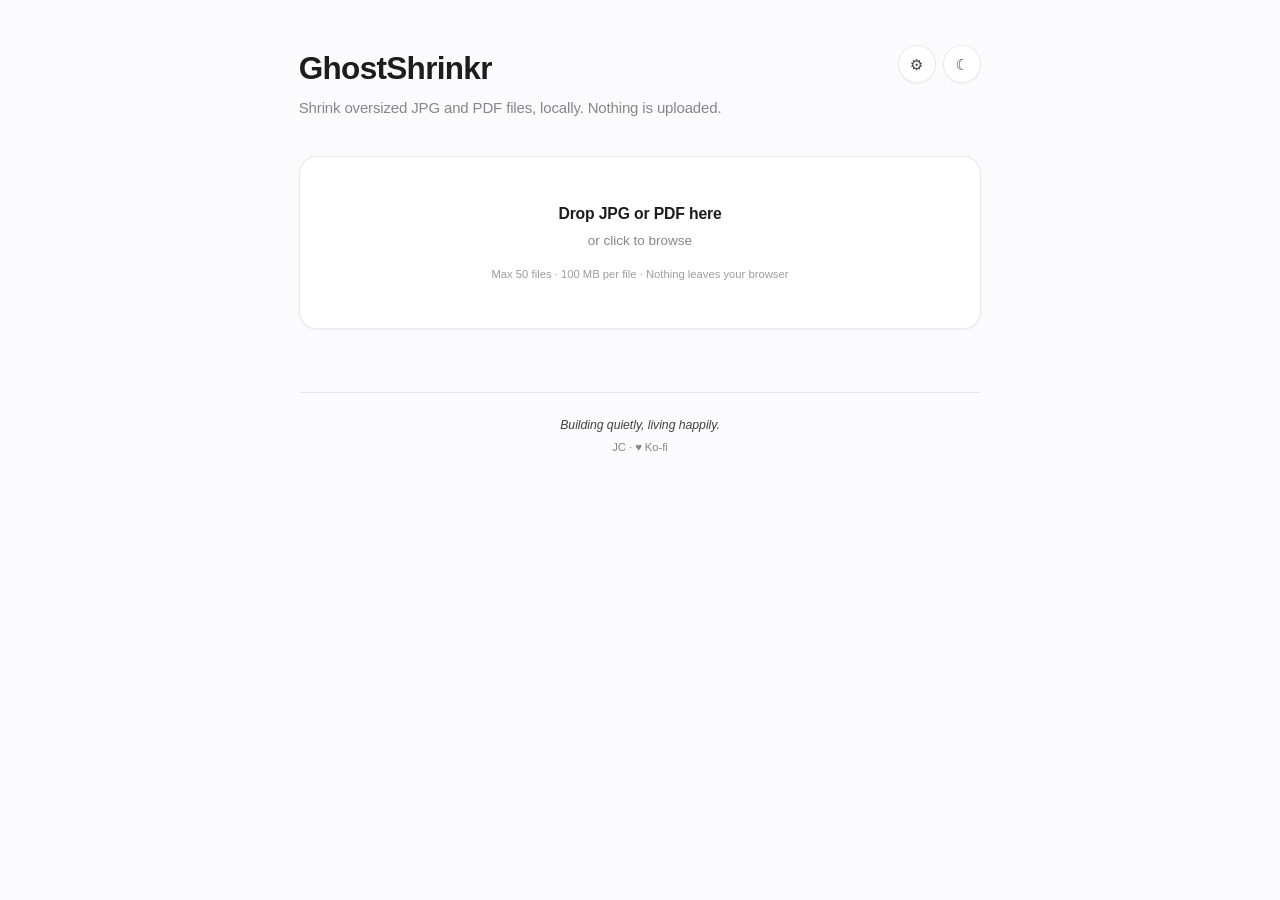
==== web/index.html @ 4777cb13 "feat: add Tauri macOS wrapper + vendor CDN libs Vendor PDF.js, PDF.js worker, and jsPDF into web/ven" ====
<!doctype html>
<html lang="en">
  <head>
    <meta charset="utf-8" />
    <meta name="viewport" content="width=device-width, initial-scale=1" />
    <title>GhostShrinkr</title>
    <meta name="description" content="Batch-shrink oversized JPG and PDF files locally in your browser. No upload, no account, no waste." />

    <!-- Theme hints — paint the right background before CSS loads -->
    <meta name="color-scheme" content="light dark" />
    <meta name="theme-color" content="#fbfbfd" media="(prefers-color-scheme: light)" />
    <meta name="theme-color" content="#000000" media="(prefers-color-scheme: dark)" />

    <!-- Icons — same SVG file used for favicon, apple-touch-icon, and PWA manifest -->
    <link rel="icon" type="image/svg+xml" href="icon.svg" />
    <link rel="apple-touch-icon" href="icon.svg" />

    <!-- PWA manifest — makes the app installable on Chrome / Edge / Safari 17+ -->
    <link rel="manifest" href="manifest.webmanifest" />
    <meta name="apple-mobile-web-app-capable" content="yes" />
    <meta name="apple-mobile-web-app-title" content="GhostShrinkr" />
    <meta name="apple-mobile-web-app-status-bar-style" content="default" />

    <!-- Canonical URL for search engines and link-sharing services -->
    <link rel="canonical" href="https://ghostshrinkr.issify.com/" />

    <!-- Open Graph / link preview metadata -->
    <meta property="og:title" content="GhostShrinkr" />
    <meta property="og:description" content="Batch-shrink oversized JPG and PDF files locally in your browser. No upload, no account, no waste." />
    <meta property="og:type" content="website" />
    <meta property="og:url" content="https://ghostshrinkr.issify.com/" />
    <meta name="twitter:card" content="summary" />
    <meta name="twitter:title" content="GhostShrinkr" />
    <meta name="twitter:description" content="Batch-shrink oversized JPG and PDF files locally in your browser. No upload, no account, no waste." />

    <link rel="stylesheet" href="style.css" />
    <script defer src="vendor/pdf.min.js"></script>
    <script defer src="vendor/jspdf.umd.min.js"></script>
    <script defer src="app.js"></script>
  </head>
  <body>
    <main>
      <header>
        <div class="title">
          <h1>GhostShrinkr</h1>
          <p>Shrink oversized JPG and PDF files, locally. Nothing is uploaded.</p>
        </div>
        <div class="header-actions">
          <div class="settings-wrap">
            <button
              id="settings-toggle"
              class="theme-toggle"
              type="button"
              aria-label="Settings"
              aria-expanded="false"
              title="Settings"
            >⚙</button>
            <div id="settings-popover" class="settings-popover hidden" role="dialog" aria-label="Settings">
              <button id="settings-close" type="button" class="popover-close" aria-label="Close settings">×</button>
              <div class="setup-group">
                <div class="setup-group-title">Filename</div>
                <div class="setup-row">
                  <label for="suffix-enabled" class="with-check">
                    <input id="suffix-enabled" type="checkbox" checked />
                    <span>Suffix</span>
                  </label>
                  <input id="suffix-input" type="text" value="_comp" placeholder="(none)" spellcheck="false" />
                </div>
              </div>
              <div class="setup-group">
                <div class="setup-group-title">JPG</div>
                <div class="setup-row">
                  <label for="g-jpg-resize">Resize</label>
                  <input id="g-jpg-resize" type="range" min="25" max="100" step="1" value="67" />
                  <span class="val" id="g-jpg-resize-val">67 %</span>
                </div>
                <div class="setup-row">
                  <label for="g-jpg-quality">Quality</label>
                  <input id="g-jpg-quality" type="range" min="30" max="95" step="1" value="72" />
                  <span class="val" id="g-jpg-quality-val">72 %</span>
                </div>
              </div>
              <div class="setup-group">
                <div class="setup-group-title">PDF</div>
                <div class="setup-row">
                  <label for="g-pdf-dpi">DPI</label>
                  <input id="g-pdf-dpi" type="range" min="72" max="220" step="1" value="130" />
                  <span class="val" id="g-pdf-dpi-val">130 dpi</span>
                </div>
                <div class="setup-row">
                  <label for="g-pdf-quality">Quality</label>
                  <input id="g-pdf-quality" type="range" min="30" max="95" step="1" value="78" />
                  <span class="val" id="g-pdf-quality-val">78 %</span>
                </div>
              </div>
              <div class="popover-footer">
                <button id="reset-defaults" type="button" class="icon">Reset to defaults</button>
              </div>
            </div>
          </div>
          <button
            id="theme-toggle"
            class="theme-toggle"
            type="button"
            aria-label="Toggle dark mode"
            title="Toggle appearance"
          ></button>
        </div>
      </header>

      <section
        id="dropzone"
        role="button"
        tabindex="0"
        aria-label="Drop files here or click to browse"
      >
        <strong>Drop JPG or PDF here</strong>
        <span class="sub">or click to browse</span>
        <small>Max 50 files · 100&nbsp;MB per file · Nothing leaves your browser</small>
        <input
          id="file-input"
          type="file"
          multiple
          accept=".jpg,.jpeg,.pdf,image/jpeg,application/pdf"
          hidden
        />
      </section>

      <section id="file-list"></section>

      <section id="action-bar" class="hidden">
        <div id="stats"></div>
        <button id="cancel-btn" type="button" class="hidden">Cancel</button>
        <button id="clear-btn" type="button">Clear all</button>
        <button id="shrink-btn" type="button" class="primary">Shrink</button>
      </section>

      <footer class="page-footer">
        <div class="motto">Building quietly, living happily.</div>
        <div class="credit">
          <a href="https://github.com/jcremy" target="_blank" rel="noopener noreferrer">JC</a>
          ·
          <a class="tip-link" href="https://ko-fi.com/jcremy" target="_blank" rel="noopener noreferrer">♥ Ko-fi</a>
        </div>
      </footer>
    </main>
    <div id="toasts" aria-live="polite"></div>
  </body>
</html>
---- web/style.css ----
/* =========================================================
   GhostShrinkr — Apple-inspired theme
   Light by default, dark via data-theme="dark" on <html>.
   ========================================================= */

:root,
:root[data-theme="light"] {
  color-scheme: light;
  --bg: #fbfbfd;
  --surface: #ffffff;
  --surface-2: #f5f5f7;
  --surface-hover: #ececf0;
  --fg: #1d1d1f;
  --fg-soft: #424245;
  --muted: #86868b;
  --border: rgba(0, 0, 0, 0.08);
  --border-strong: rgba(0, 0, 0, 0.14);
  --accent: #0071e3;
  --accent-hover: #0077ed;
  --accent-fg: #ffffff;
  --warn: #ff9f0a;
  --danger: #ff3b30;
  --ok: #34c759;
  --type-jpg: #0071e3;
  --type-pdf: #c4610a;
  --shadow-sm: 0 1px 2px rgba(0, 0, 0, 0.05);
  --shadow-md: 0 4px 14px rgba(0, 0, 0, 0.06), 0 1px 3px rgba(0, 0, 0, 0.04);
  --shadow-lg: 0 20px 60px rgba(0, 0, 0, 0.08), 0 2px 6px rgba(0, 0, 0, 0.04);
}

:root[data-theme="dark"] {
  color-scheme: dark;
  --bg: #000000;
  --surface: #1c1c1e;
  --surface-2: #2c2c2e;
  --surface-hover: #3a3a3c;
  --fg: #f5f5f7;
  --fg-soft: #d1d1d6;
  --muted: #98989d;
  --border: rgba(255, 255, 255, 0.10);
  --border-strong: rgba(255, 255, 255, 0.18);
  --accent: #0a84ff;
  --accent-hover: #409cff;
  --accent-fg: #ffffff;
  --warn: #ff9f0a;
  --danger: #ff453a;
  --ok: #30d158;
  --type-jpg: #64b5ff;
  --type-pdf: #ffb340;
  --shadow-sm: 0 1px 2px rgba(0, 0, 0, 0.4);
  --shadow-md: 0 4px 14px rgba(0, 0, 0, 0.5), 0 1px 3px rgba(0, 0, 0, 0.4);
  --shadow-lg: 0 20px 60px rgba(0, 0, 0, 0.6), 0 2px 6px rgba(0, 0, 0, 0.4);
}

* { box-sizing: border-box; }
*::selection { background: color-mix(in srgb, var(--accent) 30%, transparent); }

html, body {
  margin: 0;
  padding: 0;
  background: var(--bg);
  color: var(--fg);
  font-family: -apple-system, BlinkMacSystemFont, "SF Pro Text", "SF Pro Display",
    "Helvetica Neue", Helvetica, Arial, system-ui, sans-serif;
  font-size: 15px;
  line-height: 1.47;
  -webkit-font-smoothing: antialiased;
  -moz-osx-font-smoothing: grayscale;
  text-rendering: optimizeLegibility;
  transition: background-color .25s ease, color .25s ease;
}

main {
  max-width: 720px;
  margin: 0 auto;
  padding: 3rem 1.25rem 5rem;
}

header {
  display: flex;
  align-items: flex-start;
  justify-content: space-between;
  gap: 1rem;
  margin-bottom: 2.5rem;
}
header .title h1 {
  margin: 0 0 .35rem;
  font-size: 2.1rem;
  font-weight: 600;
  letter-spacing: -0.022em;
  color: var(--fg);
}
header .title p {
  margin: 0;
  color: var(--muted);
  font-size: 1rem;
  letter-spacing: -0.01em;
}

.theme-toggle {
  flex: 0 0 auto;
  width: 38px;
  height: 38px;
  padding: 0;
  border-radius: 50%;
  border: 1px solid var(--border);
  background: var(--surface);
  color: var(--fg-soft);
  font-size: 1rem;
  line-height: 1;
  cursor: pointer;
  display: inline-flex;
  align-items: center;
  justify-content: center;
  box-shadow: var(--shadow-sm);
  transition: transform .2s ease, background .2s, color .2s, border-color .2s;
}
.theme-toggle:hover { background: var(--surface-hover); color: var(--fg); }
.theme-toggle:active { transform: scale(0.94); }

/* ---------- drop zone ---------- */
#dropzone {
  background: var(--surface);
  border: 1px solid var(--border);
  border-radius: 18px;
  padding: 3rem 1.5rem;
  text-align: center;
  color: var(--muted);
  cursor: pointer;
  user-select: none;
  box-shadow: var(--shadow-sm);
  transition: border-color .2s ease, background .2s ease,
    color .2s ease, box-shadow .25s ease, transform .2s ease;
}
#dropzone:hover {
  border-color: var(--border-strong);
  box-shadow: var(--shadow-md);
}
#dropzone.dragging {
  border-color: var(--accent);
  background: color-mix(in srgb, var(--accent) 6%, var(--surface));
  color: var(--fg);
  box-shadow: var(--shadow-lg);
  transform: translateY(-1px);
}
#dropzone.loading {
  border-color: var(--accent);
  color: var(--fg);
  pointer-events: none;
  position: relative;
}
#dropzone.loading::after {
  content: "Reading files…";
  position: absolute;
  inset: 0;
  display: flex;
  align-items: center;
  justify-content: center;
  background: color-mix(in srgb, var(--surface) 88%, transparent);
  backdrop-filter: blur(4px);
  -webkit-backdrop-filter: blur(4px);
  border-radius: inherit;
  font-size: .9rem;
  color: var(--fg);
  animation: fade-in .15s ease-out;
}
@keyframes fade-in { from { opacity: 0; } }
#dropzone strong {
  display: block;
  color: var(--fg);
  font-size: 1.05rem;
  font-weight: 600;
  letter-spacing: -0.01em;
}
#dropzone .sub {
  display: block;
  margin-top: .4rem;
  font-size: .9rem;
  color: var(--muted);
}
#dropzone small {
  display: block;
  margin-top: 1rem;
  font-size: .75rem;
  color: var(--muted);
  opacity: .8;
}

/* ---------- file list ---------- */
#file-list {
  margin-top: 1.25rem;
  display: flex;
  flex-direction: column;
  gap: .5rem;
}

.card {
  background: var(--surface);
  border: 1px solid var(--border);
  border-radius: 14px;
  padding: .9rem 1rem;
  box-shadow: var(--shadow-sm);
  transition: box-shadow .2s ease, border-color .2s ease, background .2s ease;
}
.card:hover { box-shadow: var(--shadow-md); }
.card.processing { border-color: color-mix(in srgb, var(--warn) 45%, var(--border)); }
.card.error { border-color: color-mix(in srgb, var(--danger) 45%, var(--border)); }

.card-row {
  display: flex;
  align-items: center;
  gap: 1rem;
}

.type-tag {
  flex: 0 0 auto;
  font-size: .62rem;
  font-weight: 700;
  letter-spacing: 0.05em;
  padding: 2px 6px;
  border-radius: 5px;
  line-height: 1.4;
  text-transform: uppercase;
}
.type-tag.type-jpg {
  color: var(--type-jpg);
  background: color-mix(in srgb, var(--type-jpg) 14%, transparent);
}
.type-tag.type-pdf {
  color: var(--type-pdf);
  background: color-mix(in srgb, var(--type-pdf) 16%, transparent);
}

.info {
  flex: 1 1 auto;
  min-width: 0;
}
.info .name-row {
  display: flex;
  align-items: center;
  gap: .5rem;
  min-width: 0;
}
.info .status-dot {
  width: 7px;
  height: 7px;
  border-radius: 50%;
  flex: 0 0 auto;
  background: var(--muted);
  opacity: .45;
}
.card.processing .status-dot { background: var(--warn); opacity: 1; animation: pulse 1.4s ease-in-out infinite; }
.card.done .status-dot { background: var(--ok); opacity: 1; }
.card.error .status-dot { background: var(--danger); opacity: 1; }
@keyframes pulse { 50% { opacity: .35; } }

.info .name {
  font-weight: 500;
  font-size: .95rem;
  color: var(--fg);
  white-space: nowrap;
  overflow: hidden;
  text-overflow: ellipsis;
  letter-spacing: -0.005em;
}
.info .meta {
  margin-top: .2rem;
  font-size: .8rem;
  color: var(--muted);
  font-variant-numeric: tabular-nums;
  letter-spacing: -0.003em;
}
.info .meta .saved { color: var(--ok); font-weight: 500; margin-left: .15rem; }
.info .meta .pending-download { color: var(--accent); font-weight: 500; }
.info .progress {
  margin-top: .55rem;
  height: 3px;
  background: var(--surface-2);
  border-radius: 999px;
  overflow: hidden;
}
.info .progress > div {
  height: 100%;
  background: var(--warn);
  width: 0;
  border-radius: inherit;
  transition: width .2s;
}

/* ---------- buttons ---------- */
.actions {
  display: flex;
  gap: .4rem;
  flex: 0 0 auto;
  position: relative;
}
.actions .burger {
  display: none;
  padding: 0;
  width: 34px;
  height: 34px;
  border-radius: 50%;
  font-size: 1.1rem;
  line-height: 1;
  align-items: center;
  justify-content: center;
}
.actions-menu {
  display: flex;
  gap: .4rem;
}

button {
  font: inherit;
  font-size: .875rem;
  font-weight: 500;
  letter-spacing: -0.005em;
  background: var(--surface-2);
  color: var(--fg);
  border: 1px solid transparent;
  border-radius: 980px;
  padding: .5rem 1rem;
  cursor: pointer;
  transition: background .15s, color .15s, transform .12s, box-shadow .15s;
}
button:hover:not(:disabled) { background: var(--surface-hover); }
button:active:not(:disabled) { transform: scale(0.97); }
button:disabled { opacity: .35; cursor: not-allowed; }

button.primary {
  background: var(--accent);
  color: var(--accent-fg);
  font-weight: 600;
  padding: .55rem 1.25rem;
  box-shadow: 0 1px 2px color-mix(in srgb, var(--accent) 40%, transparent);
}
button.primary:hover:not(:disabled) {
  background: var(--accent-hover);
  box-shadow: 0 4px 12px color-mix(in srgb, var(--accent) 35%, transparent);
}

button.icon {
  padding: .45rem .75rem;
  font-size: .85rem;
}
button.gear {
  padding: 0;
  width: 34px;
  height: 34px;
  border-radius: 50%;
  font-size: 1rem;
  line-height: 1;
  display: inline-flex;
  align-items: center;
  justify-content: center;
}
button.gear.active { background: color-mix(in srgb, var(--accent) 14%, var(--surface-2)); color: var(--accent); }
button.danger:hover:not(:disabled) { color: var(--danger); background: color-mix(in srgb, var(--danger) 10%, var(--surface-2)); }

/* ---------- card settings ---------- */
.card-settings {
  margin-top: .9rem;
  padding-top: .9rem;
  border-top: 1px solid var(--border);
  display: grid;
  grid-template-columns: auto 1fr auto;
  gap: .55rem 1rem;
  align-items: center;
  font-size: .8rem;
  color: var(--muted);
}
.card-settings label {
  white-space: nowrap;
  font-weight: 500;
  color: var(--fg-soft);
}
.card-settings input[type=range] {
  width: 100%;
  accent-color: var(--accent);
}
.card-settings .val {
  font-variant-numeric: tabular-nums;
  min-width: 3.2rem;
  text-align: right;
  color: var(--fg);
  font-weight: 500;
}
.card-settings-reset {
  grid-column: 1 / -1;
  display: flex;
  justify-content: flex-end;
  margin-top: .3rem;
}
.card-settings-reset button {
  font-size: .75rem;
  color: var(--muted);
  background: transparent;
  padding: .35rem .75rem;
}
.card-settings-reset button:hover:not(:disabled) {
  color: var(--fg);
  background: var(--surface-2);
}

/* ---------- settings popover ---------- */
.header-actions {
  display: flex;
  align-items: flex-start;
  gap: .5rem;
  flex: 0 0 auto;
}
.settings-wrap { position: relative; }

.settings-popover {
  position: absolute;
  top: calc(100% + .5rem);
  right: 0;
  width: min(360px, calc(100vw - 2rem));
  background: var(--surface);
  border: 1px solid var(--border);
  border-radius: 14px;
  box-shadow: var(--shadow-lg);
  padding: 1rem 1.1rem 1.1rem;
  z-index: 100;
  display: grid;
  gap: 1rem;
  animation: popover-in .18s ease-out;
}
@keyframes popover-in {
  from { opacity: 0; transform: translateY(-4px); }
  to   { opacity: 1; transform: translateY(0); }
}

#settings-toggle[aria-expanded="true"] {
  background: var(--surface-hover);
  color: var(--fg);
  border-color: var(--border-strong);
}

.popover-close {
  position: absolute;
  top: .55rem;
  right: .55rem;
  width: 26px;
  height: 26px;
  padding: 0;
  border-radius: 50%;
  background: transparent;
  color: var(--muted);
  font-size: 1.1rem;
  line-height: 1;
  display: inline-flex;
  align-items: center;
  justify-content: center;
}
.popover-close:hover:not(:disabled) {
  background: var(--surface-2);
  color: var(--fg);
}

.popover-footer {
  display: flex;
  justify-content: flex-end;
  margin-top: .2rem;
  padding-top: .9rem;
  border-top: 1px solid var(--border);
}
.popover-footer button {
  font-size: .8rem;
  color: var(--muted);
  background: transparent;
}
.popover-footer button:hover:not(:disabled) {
  color: var(--fg);
  background: var(--surface-2);
}

.page-footer {
  margin-top: 3rem;
  padding-top: 1.5rem;
  border-top: 1px solid var(--border);
  text-align: center;
  color: var(--muted);
  letter-spacing: -0.003em;
  display: flex;
  flex-direction: column;
  align-items: center;
  gap: .35rem;
}
.page-footer .motto {
  font-size: .82rem;
  font-style: italic;
  letter-spacing: -0.005em;
  color: var(--fg-soft);
}
.page-footer .credit {
  font-size: .75rem;
}
.page-footer a {
  color: var(--muted);
  text-decoration: none;
  transition: color .15s;
}
.page-footer a:hover {
  color: var(--accent);
}

.setup-group {
  display: grid;
  gap: .55rem;
}
.setup-group-title {
  font-size: .72rem;
  font-weight: 600;
  letter-spacing: 0.06em;
  text-transform: uppercase;
  color: var(--muted);
}
.setup-row {
  display: grid;
  grid-template-columns: 6.5rem 1fr 3.2rem;
  align-items: center;
  gap: .9rem;
  font-size: .85rem;
}
.setup-row label {
  color: var(--fg-soft);
  font-weight: 500;
}
.setup-row label.with-check {
  display: inline-flex;
  align-items: center;
  gap: .5rem;
  cursor: pointer;
}
.setup-row label.with-check input[type="checkbox"] {
  margin: 0;
  accent-color: var(--accent);
  cursor: pointer;
}
.setup-row input[type=text]:disabled {
  opacity: .4;
  cursor: not-allowed;
}
.setup-row input[type=range] {
  width: 100%;
  accent-color: var(--accent);
}
.setup-row .val {
  text-align: right;
  font-variant-numeric: tabular-nums;
  color: var(--fg);
  font-weight: 500;
}
.setup-row input[type=text] {
  background: var(--surface-2);
  color: var(--fg);
  border: 1px solid transparent;
  border-radius: 8px;
  padding: .45rem .7rem;
  font: inherit;
  font-size: .85rem;
  transition: border-color .15s, background .15s;
  grid-column: 2 / span 2;
}
.setup-row input[type=text]:focus {
  outline: none;
  border-color: var(--accent);
  background: var(--surface);
}

/* ---------- action bar ---------- */
#action-bar {
  margin-top: .6rem;
  display: flex;
  align-items: center;
  gap: .85rem;
  padding: 1rem 1.1rem;
  background: var(--surface);
  border: 1px solid var(--border);
  border-radius: 14px;
  box-shadow: var(--shadow-sm);
}
#stats {
  flex: 1 1 auto;
  color: var(--muted);
  font-size: .88rem;
  font-variant-numeric: tabular-nums;
  letter-spacing: -0.005em;
}
#stats .saved { color: var(--ok); font-weight: 600; }

/* ---------- toasts ---------- */
#toasts {
  position: fixed;
  bottom: 1.25rem;
  right: 1.25rem;
  display: flex;
  flex-direction: column;
  gap: .5rem;
  z-index: 1000;
  pointer-events: none;
}
.toast {
  background: var(--surface);
  color: var(--fg);
  border: 1px solid var(--border);
  padding: .7rem 1rem;
  border-radius: 12px;
  font-size: .85rem;
  max-width: 340px;
  box-shadow: var(--shadow-lg);
  animation: slidein .25s ease-out;
}
.toast::before {
  content: "";
  display: inline-block;
  width: 6px;
  height: 6px;
  border-radius: 50%;
  background: var(--warn);
  margin-right: .55rem;
  vertical-align: middle;
}
.toast.error::before { background: var(--danger); }
@keyframes slidein {
  from { transform: translateX(12px); opacity: 0; }
  to   { transform: translateX(0); opacity: 1; }
}

.hidden { display: none !important; }

/* ---------- responsive ---------- */
@media (max-width: 520px) {
  main { padding: 2rem 1rem 4rem; }
  header { margin-bottom: 1.75rem; }
  header .title h1 { font-size: 1.7rem; }
  #dropzone { padding: 2.2rem 1rem; border-radius: 16px; }
  .card { padding: .75rem .85rem; border-radius: 12px; }
  .card-row { gap: .75rem; }

  /* Burger menu: show the ⋯ button, collapse the action row into a popover */
  .actions .burger {
    display: inline-flex;
  }
  .actions-menu {
    display: none;
    position: absolute;
    top: calc(100% + .35rem);
    right: 0;
    flex-direction: column;
    gap: .25rem;
    background: var(--surface);
    border: 1px solid var(--border);
    border-radius: 12px;
    padding: .4rem;
    box-shadow: var(--shadow-lg);
    z-index: 50;
    min-width: 160px;
    animation: popover-in .15s ease-out;
  }
  .actions.open .actions-menu {
    display: flex;
  }
  .actions-menu button {
    justify-content: flex-start;
    text-align: left;
    padding: .55rem .75rem;
    border-radius: 8px;
    width: 100%;
  }
  .actions-menu button.gear {
    width: 100%;
    height: auto;
    border-radius: 8px;
  }

  #action-bar { flex-wrap: wrap; padding: .85rem 1rem; }
  #stats { flex-basis: 100%; margin-bottom: .5rem; }
}
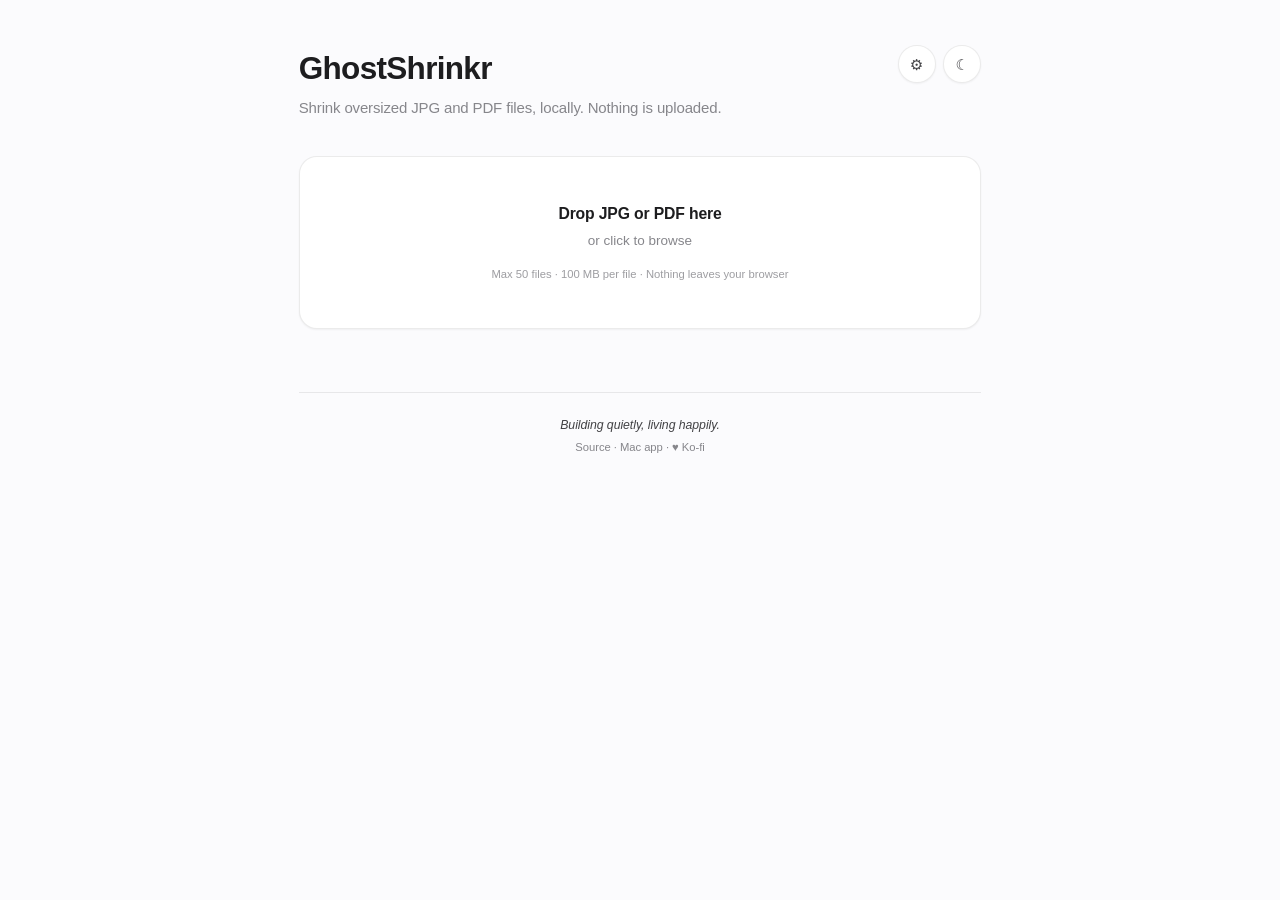
==== commit 26f68136: "feat: improve macOS release UX and document release procedure - Sign .app during Tauri bundle (signi" ====
--- a/web/index.html
+++ b/web/index.html
@@ -138,7 +138,9 @@
       <footer class="page-footer">
         <div class="motto">Building quietly, living happily.</div>
         <div class="credit">
-          <a href="https://github.com/jcremy" target="_blank" rel="noopener noreferrer">JC</a>
+          <a href="https://github.com/jcremy/ghost-shrinkr" target="_blank" rel="noopener noreferrer">Source</a>
+          ·
+          <a href="https://github.com/jcremy/ghost-shrinkr/releases/latest" target="_blank" rel="noopener noreferrer">Mac app</a>
           ·
           <a class="tip-link" href="https://ko-fi.com/jcremy" target="_blank" rel="noopener noreferrer">♥ Ko-fi</a>
         </div>
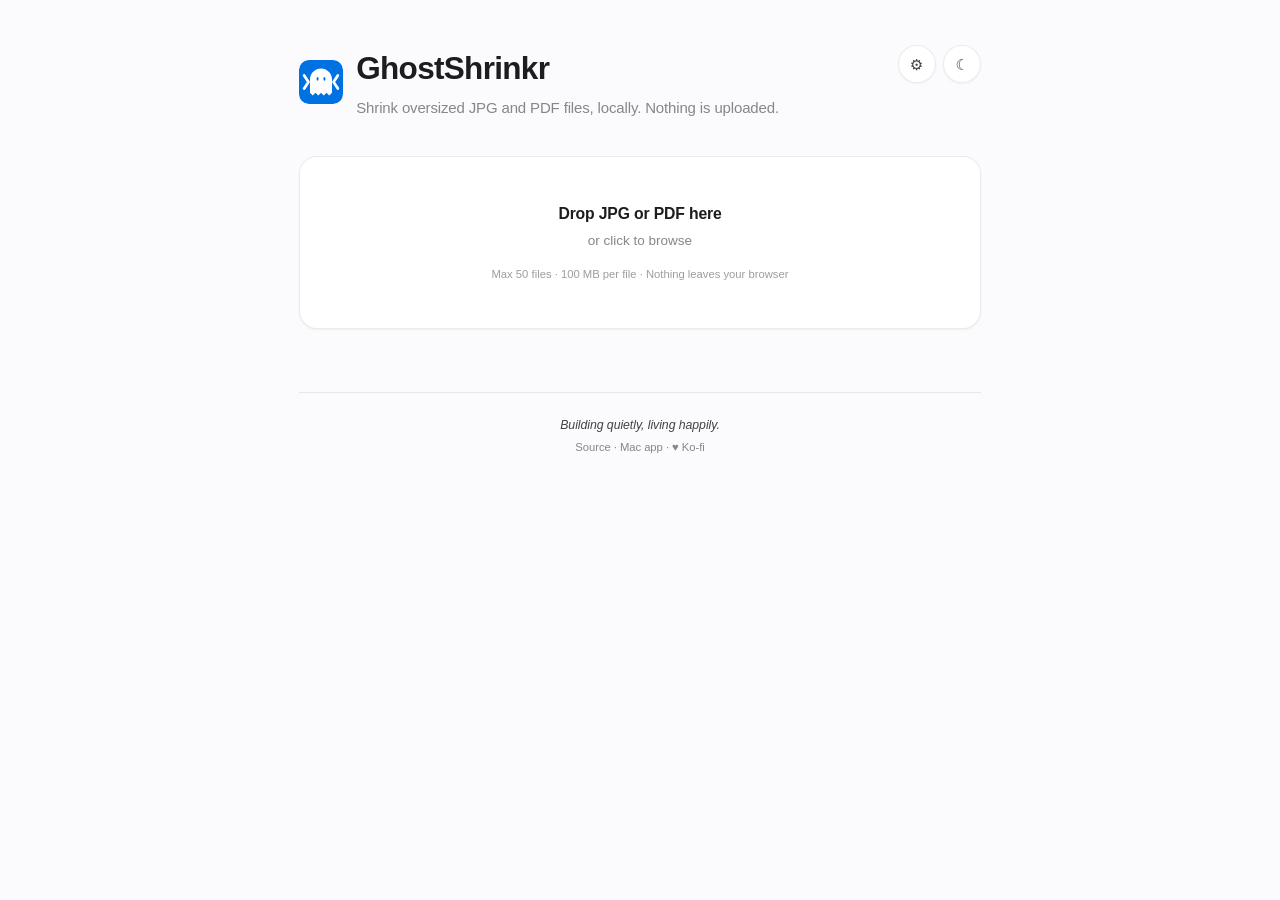
==== commit 23f7dc0e: "feat: trim release assets and add logo to in-app header Header now shows a 44px app icon next to the" ====
--- a/web/index.html
+++ b/web/index.html
@@ -39,11 +39,41 @@
     <script defer src="app.js"></script>
   </head>
   <body>
+    <div id="log-modal" class="log-modal hidden" role="dialog" aria-modal="true" aria-labelledby="log-title">
+      <div class="log-modal-window">
+        <header class="log-modal-header">
+          <h2 id="log-title">App Log</h2>
+          <span class="log-count" id="log-count">0 entries</span>
+          <div class="log-actions">
+            <button type="button" id="log-copy" class="log-btn">Copy</button>
+            <button type="button" id="log-clear" class="log-btn">Clear</button>
+            <button type="button" id="log-close" class="log-btn log-btn-primary">Close</button>
+          </div>
+        </header>
+        <div id="log-list" class="log-list" role="log" aria-live="polite"></div>
+      </div>
+    </div>
+
+    <div id="update-banner" class="update-banner hidden" role="status" aria-live="polite">
+      <span class="update-text">A new version is available.</span>
+      <div class="update-actions">
+        <button type="button" id="update-install" class="update-link">Install and relaunch</button>
+        <button type="button" id="update-later" class="update-secondary">Remind me later</button>
+      </div>
+      <div class="update-progress hidden">
+        <div class="update-progress-bar"><div class="update-progress-fill"></div></div>
+        <span class="update-progress-text">Downloading…</span>
+      </div>
+    </div>
+
     <main>
       <header>
         <div class="title">
-          <h1>GhostShrinkr</h1>
-          <p>Shrink oversized JPG and PDF files, locally. Nothing is uploaded.</p>
+          <img src="icon.svg" class="header-logo" width="44" height="44" alt="">
+          <div class="title-text">
+            <h1>GhostShrinkr</h1>
+            <p>Shrink oversized JPG and PDF files, locally. Nothing is uploaded.</p>
+          </div>
         </div>
         <div class="header-actions">
           <div class="settings-wrap">
--- a/web/style.css
+++ b/web/style.css
@@ -83,6 +83,16 @@
   gap: 1rem;
   margin-bottom: 2.5rem;
 }
+header .title {
+  display: flex;
+  align-items: center;
+  gap: .9rem;
+}
+header .title .header-logo {
+  flex-shrink: 0;
+  border-radius: 10px;
+  display: block;
+}
 header .title h1 {
   margin: 0 0 .35rem;
   font-size: 2.1rem;
@@ -629,6 +639,189 @@
 }
 
 .hidden { display: none !important; }
+
+/* ---------- update banner (Tauri-only, top of window) ---------- */
+.update-banner {
+  display: flex;
+  align-items: center;
+  justify-content: center;
+  gap: .8rem;
+  padding: .5rem 1rem;
+  background: color-mix(in srgb, var(--accent) 10%, var(--surface));
+  border-bottom: 1px solid color-mix(in srgb, var(--accent) 25%, var(--border));
+  font-size: .82rem;
+  color: var(--fg);
+  animation: slidedown .25s ease-out;
+}
+@keyframes slidedown {
+  from { transform: translateY(-100%); opacity: 0; }
+  to   { transform: translateY(0); opacity: 1; }
+}
+.update-banner .update-text { color: var(--fg-soft); }
+.update-banner .update-actions {
+  display: inline-flex;
+  align-items: center;
+  gap: .5rem;
+}
+.update-banner .update-link {
+  background: var(--accent);
+  color: var(--accent-fg);
+  font-weight: 600;
+  font-size: .8rem;
+  padding: .35rem .8rem;
+  border-radius: 980px;
+  border: none;
+}
+.update-banner .update-link:hover:not(:disabled) {
+  background: var(--accent-hover);
+}
+.update-banner .update-link:disabled {
+  opacity: .55;
+  cursor: default;
+}
+.update-banner .update-secondary {
+  background: transparent;
+  color: var(--fg-soft);
+  font-size: .8rem;
+  padding: .35rem .6rem;
+  border-radius: 980px;
+  border: 1px solid var(--border);
+}
+.update-banner .update-secondary:hover:not(:disabled) {
+  background: var(--surface-2);
+  color: var(--fg);
+}
+.update-banner .update-progress {
+  display: inline-flex;
+  align-items: center;
+  gap: .6rem;
+  min-width: 220px;
+}
+.update-banner .update-progress-bar {
+  flex: 1;
+  height: 6px;
+  background: color-mix(in srgb, var(--accent) 18%, transparent);
+  border-radius: 980px;
+  overflow: hidden;
+}
+.update-banner .update-progress-fill {
+  height: 100%;
+  width: 0%;
+  background: var(--accent);
+  border-radius: 980px;
+  transition: width .15s linear;
+}
+.update-banner .update-progress-text {
+  font-size: .78rem;
+  color: var(--fg-soft);
+  font-variant-numeric: tabular-nums;
+}
+
+/* ---------- log modal (Tauri-only, opened via menu) ---------- */
+.log-modal {
+  position: fixed;
+  inset: 0;
+  background: color-mix(in srgb, #000 55%, transparent);
+  z-index: 1000;
+  display: flex;
+  align-items: center;
+  justify-content: center;
+  padding: 2rem;
+}
+.log-modal-window {
+  background: var(--surface);
+  color: var(--fg);
+  border: 1px solid var(--border);
+  border-radius: 16px;
+  width: min(900px, 100%);
+  max-height: 80vh;
+  display: flex;
+  flex-direction: column;
+  box-shadow: 0 20px 60px rgba(0, 0, 0, .35);
+  overflow: hidden;
+}
+.log-modal-header {
+  display: flex;
+  align-items: center;
+  gap: .75rem;
+  padding: .85rem 1.1rem;
+  border-bottom: 1px solid var(--border);
+  background: var(--surface-2);
+}
+.log-modal-header h2 {
+  font-size: 1rem;
+  font-weight: 600;
+  margin: 0;
+}
+.log-modal-header .log-count {
+  font-size: .78rem;
+  color: var(--muted);
+  font-variant-numeric: tabular-nums;
+}
+.log-modal-header .log-actions {
+  margin-left: auto;
+  display: inline-flex;
+  gap: .4rem;
+}
+.log-modal .log-btn {
+  background: transparent;
+  color: var(--fg);
+  border: 1px solid var(--border);
+  font-size: .78rem;
+  padding: .3rem .7rem;
+  border-radius: 980px;
+}
+.log-modal .log-btn:hover:not(:disabled) {
+  background: var(--surface-2);
+}
+.log-modal .log-btn-primary {
+  background: var(--accent);
+  color: var(--accent-fg);
+  border-color: transparent;
+  font-weight: 600;
+}
+.log-modal .log-btn-primary:hover:not(:disabled) {
+  background: var(--accent-hover);
+}
+.log-list {
+  flex: 1;
+  overflow-y: auto;
+  padding: .5rem 0;
+  font-family: ui-monospace, SFMono-Regular, Menlo, Consolas, monospace;
+  font-size: .78rem;
+  line-height: 1.5;
+}
+.log-list .log-empty {
+  padding: 2rem;
+  text-align: center;
+  color: var(--muted);
+  font-family: inherit;
+}
+.log-entry {
+  display: grid;
+  grid-template-columns: 90px 60px 1fr;
+  gap: .6rem;
+  padding: .25rem 1.1rem;
+  border-bottom: 1px solid color-mix(in srgb, var(--border) 50%, transparent);
+}
+.log-entry:hover { background: var(--surface-2); }
+.log-entry .log-time { color: var(--muted); font-variant-numeric: tabular-nums; }
+.log-entry .log-level {
+  font-weight: 600;
+  text-transform: uppercase;
+  font-size: .68rem;
+  letter-spacing: .04em;
+  align-self: center;
+}
+.log-entry .log-msg {
+  color: var(--fg);
+  white-space: pre-wrap;
+  word-break: break-word;
+}
+.log-entry.log-info  .log-level { color: var(--accent); }
+.log-entry.log-warn  .log-level { color: #d97706; }
+.log-entry.log-error .log-level { color: #dc2626; }
+.log-entry.log-debug .log-level { color: var(--muted); }
 
 /* ---------- responsive ---------- */
 @media (max-width: 520px) {
